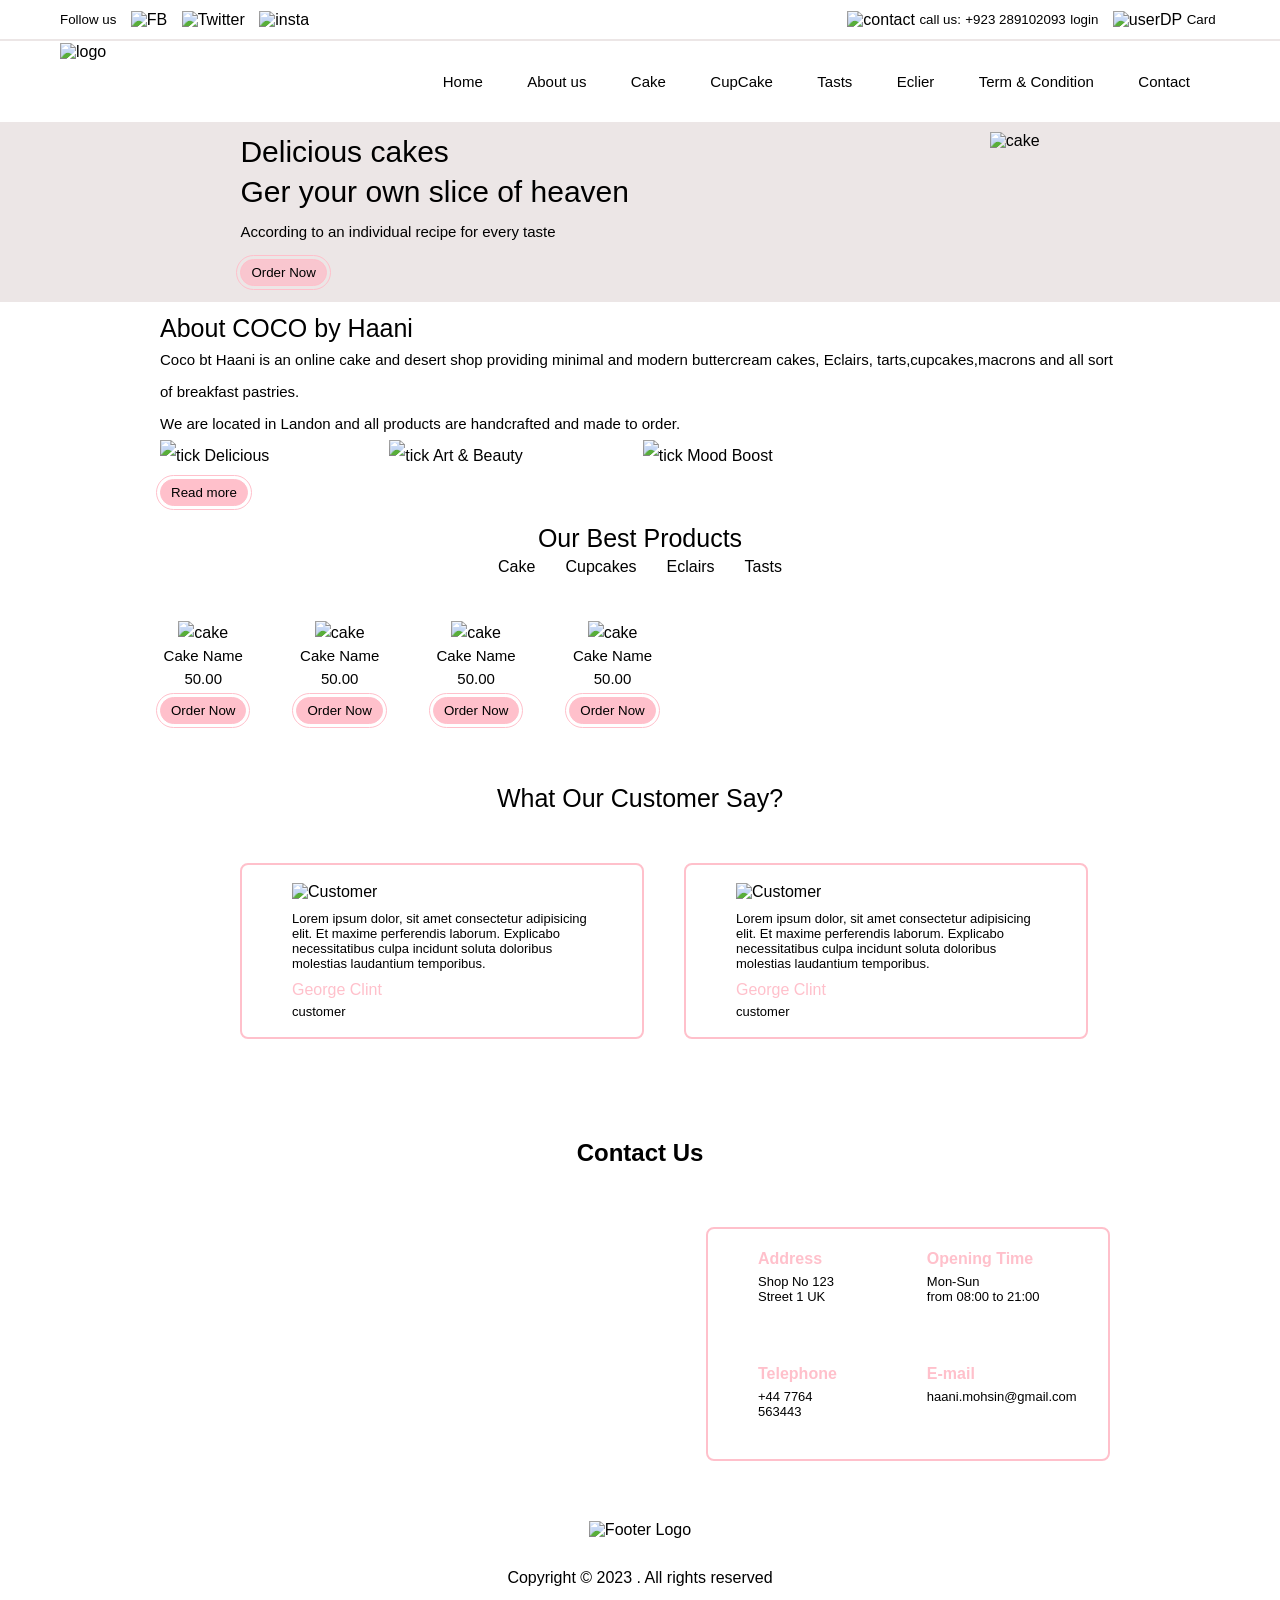
==== index.html @ d17e3914 "first commit" ====
<!DOCTYPE html>
<html lang="en">
<head>
    <meta charset="UTF-8">
    <meta name="viewport" content="width=device-width, initial-scale=1.0">
    <title>Order our cakes</title>
    <link rel="stylesheet" href="index.css">
</head>
<body>
                             <!-- <================= section 1 =================>  -->
        <div class="headerdiv1">
            <span class="headbar1">
                <small>Follow us</small>
                <img src="../Cake Website/pictures/f-icon.png" alt="FB" class="lefticon">
                <img src="../Cake Website/pictures/twitter-icon.png" alt="Twitter"  class="lefticon">
                <img src="../Cake Website/pictures/insta-icon.png" alt="insta" class="lefticon">
            </span>
            <span class="headbar2">
                <img src="../Cake Website/pictures/phone-icon.png" alt="contact" class="lefticon">
                <small>call us:</small>
                <small>+923 289102093</small>
                <small>login</small>
                <img src="../Cake Website/pictures/user-icon.png" alt="userDP" class="righticon">
                <small>Card</small>
                <img src="" alt="">
            </span>
        </div>
        <div>
            <nav class="headerdiv">
                <img src="../Cake Website/pictures/logo.png" alt="logo">
                <div class="nav">
                <ul>
                    <li><a href="index.html">Home</a></li>
                    <li><a href="About.html">About us</a></li>
                    <li><a href="Cake.html">Cake</a></li>
                    <li><a href="Cupcakes.html">CupCake</a></li>
                    <li><a href="Tasts.html">Tasts</a></li>
                    <li><a href="#">Eclier</a></li>
                    <li><a href="#">Term & Condition</a></li>
                    <li><a href="#">Contact</a></li>
                </ul>
                </div>
            </nav> 
        </div>
                             <!-- <================= section 2 =================>  -->
    <section>
        <div class="sec2">
            <div class="sec2part1">
                <h1>Delicious cakes</h1>
                <h1>Ger your own slice of heaven</h1>
                <p>According to an individual recipe for every taste</p>
                <button>Order Now</button>
            </div>
            <div class="sec2part2">
                <img src="../Cake Website/pictures/sec2.jpg" alt="cake">
            </div>
        </div>
    </section>
                             <!-- <================= section 3 =================>  -->
    <section>
        <div class="sec3">
            <h1>About COCO by Haani</h1>
            <p>Coco bt Haani is an online cake and desert shop providing minimal and modern buttercream cakes, Eclairs, tarts,cupcakes,macrons and all sort of breakfast pastries.</p>
            <p>We are located in Landon and all products are handcrafted and made to order.</p>
            <ul class="sec3list">
                <li><img src="../Cake Website/pictures/tike-icon.png" alt="tick"> Delicious</li>
                <li><img src="../Cake Website/pictures/tike-icon.png" alt="tick"> Art & Beauty</li>
                <li><img src="../Cake Website/pictures/tike-icon.png" alt="tick"> Mood Boost</li>
            </ul>
            <button class="sec3btn">Read more</button>
        </div>
    </section>
                             <!-- <================= section 4 =================>  -->
    <section class="sec4">
        <div class="sec4part1">
            <h1>Our Best Products</h1>
            <ul>
                <li>Cake</li>
                <li>Cupcakes</li>
                <li>Eclairs</li>
                <li>Tasts</li>
            </ul>
        </div>
        <div class="sec4cards">
            <div class="sec4card">
                <img src="../Cake Website/pictures/image1.jpg" alt="cake">
                <p>Cake Name</p>
                <p>50.00</p>
                <button>Order Now</button>
            </div>
            <div class="sec4card">
                <img src="../Cake Website/pictures/image2.jpg" alt="cake">
                <p>Cake Name</p>
                <p>50.00</p>
                <button>Order Now</button>
            </div>
            <div class="sec4card">
                <img src="../Cake Website/pictures/image3.jpg" alt="cake">
                <p>Cake Name</p>
                <p>50.00</p>
                <button>Order Now</button>
            </div>
            <div class="sec4card">
                <img src="../Cake Website/pictures/image4.jpg" alt="cake">
                <p>Cake Name</p>
                <p>50.00</p>
                <button>Order Now</button>
            </div>
        </div>
    </section> 
                             <!-- <================= section 5 =================>  -->
    <section>
        <div class="sec5">
            <h1>What Our Customer Say?</h1>
            <div class="sec5cards">
                <div class="sec5card">
                    <!-- <img src="arrow-left.png" alt="slider"> -->
                    <img src="../Cake Website/pictures/customar-image.png" alt="Customer"> 
                    <p>Lorem ipsum dolor, sit amet consectetur adipisicing elit. Et maxime perferendis laborum. Explicabo necessitatibus culpa incidunt soluta doloribus molestias laudantium temporibus.</p>
                    <h4>George Clint</h4>
                    <p>customer</p>
                </div>
                <div class="sec5card">
                    <!-- <img src="arrow-left.png" alt="slider"> -->
                    <img src="../Cake Website/pictures/customar-image.png" alt="Customer"> 
                    <p>Lorem ipsum dolor, sit amet consectetur adipisicing elit. Et maxime perferendis laborum. Explicabo necessitatibus culpa incidunt soluta doloribus molestias laudantium temporibus.</p>
                    <h4>George Clint</h4>
                    <p>customer</p>
                </div>
            </div>
        </div>                    
    </section>
                             <!-- <================= section 6 =================>  -->
    <section>
        <div class="sec6">
            <h1>Contact Us</h1>
            <div class="sec6cards">
                <div class="sec6card">
                    <iframe src="https://www.google.com/maps/embed?pb=!1m18!1m12!1m3!1d3353.038215639964!2d-97.2714815!3d32.755425!2m3!1f0!2f0!3f0!3m2!1i1024!2i768!4f13.1!3m3!1m2!1s0x864e7129f4cb8d03%3A0x7e5e9e64ab55ea15!2sGateway%20Park!5e0!3m2!1sen!2sus!4v1625606584660!5m2!1sen!2su" frameborder="0" width="auto"  height="auto"></iframe>
                </div>
                <div class="sec6card innercards">
                    <div class="sec6innercard">
                        <h4>Address</h4>
                        <p>Shop No 123</p>
                        <p>Street 1 UK</p>
                    </div>
                    <div class="sec6innercard">
                        <h4>Opening Time</h4>
                        <p>Mon-Sun</p>
                        <p>from 08:00 to 21:00</p>
                    </div>
                    <div class="sec6innercard">
                        <h4>Telephone</h4>
                        <p>+44 7764 563443</p>
                    </div>
                    <div class="sec6innercard">
                        <h4>E-mail</h4>
                        <p>haani.mohsin@gmail.com</p>
                    </div>
                </div>
            </div>
        </div>
    </section>
                             <!-- <================= section 7 =================>  -->
    <footer class="footer">
        <img src="../Cake Website/pictures/logo.png" alt="Footer Logo">
        <p>Copyright © 2023 . All rights reserved</p>
    </footer>
</body>
</html>
---- index.css ----
*{
    margin: 0%;
    padding: 0%;
}
body{
    background-color: white;
    font-family: Arial, sans-serif;
}
                         /* <================= section 1 =================> */
.headerdiv1{
    display: flex;
    justify-content: space-between;
    align-items: center;
    padding: 10px 60px;
    background-color: white;
    border-bottom: 2.5px solid  #ece6e6;
}
.headbar1 small{
    text-align: center;
    vertical-align: middle;
}
.lefticon , .righticon{
    margin-left: 10px;
    vertical-align: middle;
}
.headerdiv{
    display: flex;
    flex-direction: row;
    justify-content: space-between;
    margin: 2px 60px;
    background-color: white;  
}

.nav li{
    display: inline-flex;
    margin-right: 20px;
}
.nav li a{
    list-style-type: none;
    text-decoration: none;
    color: black;
    padding: 30px 10px;
    font-weight: 50px; 
    font-size: 15px;
}
.nav li a:hover{
    text-decoration:2px underline pink;
    cursor:arrow;
}
                          /* <================= section 2 =================> */
.sec2{
    background-color: #ece6e6;
    display: flex;
    /* flex-direction: row; */
    padding: 10px 60px;
    justify-content: space-around;
}
.sec2part1{
    /* margin-left: 30px; */
    align-content: center;
    line-height: 40px;
}
.sec2part1 h1{
    font-size: 30px;
    font-weight: 300;
}
.sec2part1 p{
    font-size:15px ;
}
.sec2part1 button{
    color: black;
    background-color: rgb(249, 198, 207);
    border:1px solid pink;
    outline-offset: 3px;
    outline: 1px solid pink;
    border-radius: 40px;
    padding: 5px 10px;
    margin-top: 7px;
}
.sec2part1 button:hover{
    transform: scale(1.1);
}
/* .sec2part2 img{
    padding-right: 50px;
} */
                          /* <================= section 3 =================> */
.sec3{
    /* margin: 2px 40px; */
    padding: 10px 160px;
    line-height: 32px;
}
.sec3 h1{
    font-size: 25px;
    font-weight: 320;
}
.sec3 p{
    font-size:15px ;
}
.sec3list{
    display: flex;
    flex-direction: row;
}
.sec3list li{
    text-decoration: none;
    list-style-type: none;
    margin-right: 120px;
}
.sec3btn{
    color: black;
    background-color: pink;
    border:1px solid pink;
    outline-offset: 3px;
    outline: 1px solid pink;
    border-radius: 40px;
    padding: 5px 10px;
    margin-top: 7px;
}
.sec3btn:hover{
    transform: scale(1.1);
}
                          /* <================= section 4 =================> */

.sec4part1{
    text-align: center;
}
.sec4part1 h1{
    font-size: 25px;
    font-weight: 320;
    line-height: 40px;
}
.sec4part1 ul{
    display: flex;
    flex-direction: row;
    justify-content: center;
    gap: 30px;
}
.sec4part1 li{
    text-decoration: none;
    list-style-type: none;
}
.sec4part1 li:hover{
    text-decoration:2px underline pink;
    cursor:grab;
}
.sec4cards{
    display: flex;
    flex-direction: row;
    gap: 50px;
    padding: 10px 160px;
}
.sec4card{
    line-height: 23px;
    text-align: center;
}
.sec4card img{
    height: 65%;
    margin-top: 35px;
}
.sec4card p{
    font-size: 15px;
}
.sec4card button{
    color: black;
    background-color: pink;
    border:1px solid pink;
    outline-offset: 3px;
    outline: 1px solid pink;
    border-radius: 40px;
    padding: 5px 10px;
    margin-top: 7px;  
}
.sec4card button:hover{
    transform: scale(1.1);
}
                          /* <================= section 5 =================> */
.sec5{
    padding: 50px 160px;
}
.sec5 h1{
    text-align: center;
    font-size: 25px;
    font-weight: 320;
}
.sec5cards{
    display: flex;
    gap: 40px;
    margin-top: 50px;
    margin-left: 80px;
}
.sec5card{
    border: 2px solid pink;
    padding: 18px 50px;
    width: 300px;
    border-radius: 8px;
}
.sec5card img{
    margin-bottom:10px ;
}
.sec5card p{
    font-size: small;
}
.sec5card h4{
    color: pink;
    font-weight: 100;
    margin-top: 10px;
    margin-bottom: 5px;
}

                          /* <================= section 6 =================> */
.sec6{
    padding: 50px 160px;
}
.sec6 h1{
    text-align: center;
}
.sec6cards{
    display: flex;
    gap: 50px;
    margin-top: 50px;
    margin-left: 80px;
}
.sec6card{
    width: 400px;
    height: 230px;
    border-radius: 8px;
    cursor: pointer;
    margin: 10px;
}
.innercards{
    border: 2px solid pink;
    display:grid;
    grid-template-columns: repeat(2 ,.5fr);
}
.sec6innercard{
    /* padding: 30px; */
    padding: 15px 40px 10px 50px;
}
.sec6innercard h4{
    color: pink;
    line-height: 30px;
    
}
.sec6innercard p{
    font-size: small;
}
                          /* <================= section 7 =================> */
.footer{
    display: flex;
    flex-direction: column;
    align-items: center;
    gap: 30px;
    padding-bottom: 45px;
}
@media only screen and (min-width: 760px) and (max-width: 1200px)
{
                         /* <================= section 1 @Media Query =================> */
.headerdiv1{
    display: flex;
    justify-content: space-between;
    align-items: center;
    padding: 10px 60px;
    background-color: white;
    border-bottom: 2.5px solid  #ece6e6;
}
.headbar1 small{
    text-align: center;
    vertical-align: middle;
}
.lefticon , .righticon{
    margin-left: 10px;
    vertical-align: middle;
}
.headerdiv{
    display: flex;
    flex-direction: row;
    justify-content: space-between;
    margin: 2px 60px;
    background-color: white;  
}

.nav li{
    display: inline-flex;
    margin-right: 20px;
}
.nav li a{
    list-style-type: none;
    text-decoration: none;
    color: black;
    padding: 30px 10px;
    font-weight: 50px; 
    font-size: 15px;
}
.nav li a:hover{
    text-decoration:2px underline pink;
    cursor:arrow;
}

                          /* <================= section 2 @Media Query =================> */
.sec2{
    background-color: #ece6e6;
    display: flex;
    /* flex-direction: row; */
    padding: 10px 60px;
    justify-content: space-around;
}
.sec2part1{
    /* margin-left: 30px; */
    align-content: center;
    line-height: 40px;
}
.sec2part1 h1{
    font-size: 30px;
    font-weight: 300;
}
.sec2part1 p{
    font-size:15px ;
}
.sec2part1 button{
    color: black;
    background-color: rgb(249, 198, 207);
    border:1px solid pink;
    outline-offset: 3px;
    outline: 1px solid pink;
    border-radius: 40px;
    padding: 5px 10px;
    margin-top: 7px;
}
.sec2part1 button:hover{
    transform: scale(1.1);
}
/* .sec2part2 img{
    padding-right: 50px;
} */
                          /* <================= section 3 @Media Query =================> */
.sec3{
    /* margin: 2px 40px; */
    padding: 10px 160px;
    line-height: 32px;
}
.sec3 h1{
    font-size: 25px;
    font-weight: 320;
}
.sec3 p{
    font-size:15px ;
}
.sec3list{
    display: flex;
    flex-direction: row;
}
.sec3list li{
    text-decoration: none;
    list-style-type: none;
    margin-right: 120px;
}
.sec3btn{
    color: black;
    background-color: pink;
    border:1px solid pink;
    outline-offset: 3px;
    outline: 1px solid pink;
    border-radius: 40px;
    padding: 5px 10px;
    margin-top: 7px;
}
.sec3btn:hover{
    transform: scale(1.1);
}
                          /* <================= section 4 @Media Query =================> */

.sec4part1{
    text-align: center;
}
.sec4part1 h1{
    font-size: 25px;
    font-weight: 320;
    line-height: 40px;
}
.sec4part1 ul{
    display: flex;
    flex-direction: row;
    justify-content: center;
    gap: 30px;
}
.sec4part1 li{
    text-decoration: none;
    list-style-type: none;
}
.sec4part1 li:hover{
    text-decoration:2px underline pink;
    cursor:grab;
}
.sec4cards{
    display: flex;
    flex-direction: row;
    gap: 50px;
    padding: 10px 160px;
}
.sec4card{
    line-height: 23px;
    text-align: center;
}
.sec4card img{
    height: 65%;
    margin-top: 35px;
}
.sec4card p{
    font-size: 15px;
}
.sec4card button{
    color: black;
    background-color: pink;
    border:1px solid pink;
    outline-offset: 3px;
    outline: 1px solid pink;
    border-radius: 40px;
    padding: 5px 10px;
    margin-top: 7px;  
}
.sec4card button:hover{
    transform: scale(1.1);
}
                          /* <================= section 5 @Media Query =================> */
.sec5{
    padding: 50px 160px;
}
.sec5 h1{
    text-align: center;
    font-size: 25px;
    font-weight: 320;
}
.sec5cards{
    display: flex;
    gap: 40px;
    margin-top: 50px;
    margin-left: 80px;
}
.sec5card{
    border: 2px solid pink;
    padding: 18px 50px;
    width: 300px;
    border-radius: 8px;
}
.sec5card img{
    margin-bottom:10px ;
}
.sec5card p{
    font-size: small;
}
.sec5card h4{
    color: pink;
    font-weight: 100;
    margin-top: 10px;
    margin-bottom: 5px;
}

                          /* <================= section 6 @Media Query =================> */
.sec6{
    padding: 50px 160px;
}
.sec6 h1{
    text-align: center;
}
.sec6cards{
    display: flex;
    gap: 50px;
    margin-top: 50px;
    margin-left: 80px;
}
.sec6card{
    width: 400px;
    height: 230px;
    border-radius: 8px;
    cursor: pointer;
    margin: 10px;
}
.innercards{
    border: 2px solid pink;
    display:grid;
    grid-template-columns: repeat(2 ,.5fr);
}
.sec6innercard{
    /* padding: 30px; */
    padding: 15px 40px 10px 50px;
}
.sec6innercard h4{
    color: pink;
    line-height: 30px;
    
}
.sec6innercard p{
    font-size: small;
}
                          /* <================= section 7 @Media Query =================> */
.footer{
    display: flex;
    flex-direction: column;
    align-items: center;
    gap: 30px;
    padding-bottom: 45px;
}
}  
                          /* <=================== For Mobiles ===================> */
                          
@media only screen and (max-width :480px)
{ 
                          /* <================= section 1 @Media Query=================> */ 
 .headerdiv1{
    display: none;
 }   
 .headerdiv{
    display: flex;
    flex-direction: row;
    align-items: center;
    background-color: rgb(211, 210, 210); 
    width: 100%; 
    height: 70px;
    margin: 0;
}
.headerdiv img{
    height: 40px;
    margin-left: 2px;
}
  .nav {
    flex: 1;
    overflow-x: auto;                            /*  Make nav horizontally scrollable */
    white-space: nowrap;
  }
.nav ul{
    display: flex;
    flex-direction: row;
    justify-content: space-around;
    margin-right: 2px;
}
.nav li{
      flex: 0 0 auto;                              /*  Prevent shrinking */
}
.nav li a{
    list-style-type: none;
    text-decoration: none;
    color: black;
    font-weight: 50px; 
    font-size: 13px;
}
.nav li a:hover{
    text-decoration:2px underline pink;
}
.nav li a:hover{
    text-decoration:2px underline pink;
    cursor:arrow;
}
                              /* <================= section 2 @Media Query=================> */ 
.sec2{
    background-color: #ece6e6;
    display: flex;
    flex-direction: column;
    align-items: center;
    gap: 10px;
    /* padding: 10px 60px; */
    /* justify-content: space-around; */
}
.sec2part1{
    /* margin-left: 30px; */
    justify-content: center;
    line-height: 30px;
}
.sec2part1 h1{
    font-size: 20px;
    font-weight: 250;
    text-align: center;
}
.sec2part1 p{
    font-size:15px ;

}
.sec2part1 button{
    color: black;
    background-color: rgb(249, 198, 207);
    border:1px solid pink;
    outline-offset: 3px;
    outline: 1px solid pink;
    border-radius: 40px;
    /* padding: 5px 10px; */
    margin-left: 110px;
}
.sec2part1 button:hover{
    transform: scale(1.1);
}
                              /* <================= section 3 @Media Query=================> */
.sec3{
    /* margin: 2px 40px; */
    background-color: rgb(252, 169, 68);
    padding: 10px 80px;
    line-height: 20px;
    /* font-size: medium; */
}
.sec3 h1{
    font-size: 20px;
    font-weight: 250;
    text-align: center;
}
.sec3 p{
    font-size: 15px;
}
.sec3list{
    display: flex;
    flex-direction: column;
}
.sec3list li{
    text-decoration: none;
    list-style-type: none;
    font-size: 15px;
    /* margin-right: 120px; */
}
.sec3btn{
    color: black;
    background-color: pink;
    border:1px solid pink;
    outline-offset: 2px;
    outline: 1px solid pink;
    border-radius: 40px;
    /* padding: 5px 10px;
    margin-top: 7px; */
} 
.sec3btn:hover{
    transform: scale(1.1);
}                        
                              /* <================= section 4 @Media Query=================> */ 
.sec4{
    background-color: rgb(234, 237, 237);
}
.sec4cards{
        display: flex;
        flex-direction: column;
        /* justify-content: center; */
        align-items: center;
        gap: 5px;
    }
   .sec4part1 h1{
    font-size: 20px;
    font-weight: 250;
    line-height: 30px;
}
.sec4part1 ul{
    display: flex;
    /* justify-content: center;
    align-items: center; */
    gap: 10px;
} 
.sec4part1 li:hover{
    text-decoration:2px underline pink;
    cursor:grab;
}
.sec4card img{
    height: 20%;
    margin-top: 23px;
    justify-content: center;
}
.sec4card p{
    font-size: 15px;
    align-items: center;
}
.sec4card button{
    color: black;
    background-color: pink;
    border:1px solid pink;
    outline-offset: 2px;
    outline: 1px solid pink;
    border-radius: 40px;
    padding: 2px 5px;
    margin-top: 3px; 
    align-items: center; 
} 
.sec4card button:hover{
    transform: scale(1.1);
}

                          /* <================= section 5 @Media Query=================> */
.sec5{
    padding: 25px 80px;
    background-color: rgb(252, 169, 68);
}
.sec5 h1{
    text-align: center;
    font-size: 15px;
    font-weight: 250;
}
.sec5cards{
    display: flex;
    flex-direction: column;
    gap: 20px;
    align-items: center;
    margin-top: 25px;
    margin-left:2px;
}
.sec5card{
    border: 2px solid pink;
    /* padding: 9px 25px; */
    width: 150px;
    border-radius: 8px;
}
.sec5card img{
    margin-bottom:5px ;
}
.sec5card p{
    font-size: small;
}
.sec5card h4{
    color: pink;
    font-weight: 80;
    margin-top: 5px;
    margin-bottom: 2px;
}

                          /* <================= section 6 @Media Query=================> */
.sec6{
    /* padding: 50px 160px; */
    background-color: rgb(234, 237, 237);
    
}
.sec6 h1{
    text-align: center;
    font-size: medium;
    font-weight: 100;
    line-height: 8px;
}
.sec6cards{
    display: flex;
    flex-direction: column;
    gap: 25px;
    align-items: center;
    justify-content: center;
    margin-top: 25px;
    margin-left: 20px;
    gap: 5px;
}
.sec6card{
    width: auto;
    height: auto;
    border-radius: 8px;
    cursor: pointer;
   padding-left: 1px;
}
.innercards{
    border: 2px solid pink;
    display:grid;
    grid-template-columns: repeat(1,.5fr);
}
.sec6innercard{
    /* padding: 30px; */
    padding: 15px 40px 10px 50px;
}
.sec6innercard h4{
    color: pink;
    line-height: 30px;
    
}
.sec6innercard p{
    font-size: small;
}

                          /* <================= section 7 @Media Query=================> */
.footer{
    background-color: rgb(252, 169, 68);
    display: flex;
    flex-direction: column;
    align-items: center;
    gap: 10px;
    padding-bottom: 30px;
}  
.footer img{
    height: 60px;
} 
.footer p{
    font-size: small;
}                   
}

                          /* <=================== For Tablets ===================> */
@media screen and (min-width: 481px) and (max-width: 760px)
{
                          /* <================= section 1 @Media Query=================> */   
.headerdiv1{
    display: flex;
    justify-content: space-around;
    align-items: center;
    padding: 10px 20px;
    background-color: rgb(197, 139, 139);
    border-bottom: 2.5px solid  #ece6e6;
    /* width: 100%; */
}
.headbar1 small{
    text-align: center;
    vertical-align: middle;
}
.lefticon , .righticon{
    margin-left: 10px;
    vertical-align: middle;
}
 .headerdiv{
    display: flex;
    flex-direction: row;
    align-items: center;
    background-color: rgb(197, 139, 139); 
    width: 100%; 
    height: 70px;
    margin: 0px;
    /* padding: 15px; */
}
.headerdiv img{
    height: 45px;
    margin-left: 18px;
}
  .nav {
    flex: 1;
    overflow-x: auto;                            /*  Make nav horizontally scrollable */
    white-space: nowrap;
  }
.nav ul{
    display: flex;
    flex-direction: row;
    justify-content: space-around;
    margin-right: 2px;
    margin-left: 12px;
}
.nav li{
      flex: 0 0 auto;                              /*  Prevent shrinking */
}
.nav li a{
    list-style-type: none;
    text-decoration: none;
    color: black;
    font-weight: 70px; 
    font-size: 15px;
}
.nav li a:hover{
    text-decoration:2px underline pink;
}
.nav li a:hover{
    text-decoration:2px underline pink;
    cursor:arrow;
}
                            /* <================= section 2 @Media Query=================> */
.sec2{
    background-color: #f2d7d7;
    display: flex;
    flex-direction: row;
    align-items: center;
    gap: 15px;
}
.sec2part1{
    /* margin-left: 30px; */
    justify-content: center;
    line-height: 40px;
}
.sec2part1 h1{
    font-size: 25px;
    font-weight: 270;
    text-align: center;
}
.sec2part1 p{
    font-size:17px ;

}
.sec2part1 button{
    color: black;
    background-color: rgb(197, 139, 139);
    border:1px solid rgb(197, 139, 139);
    outline-offset: 3px;
    outline: 1px solid rgb(197, 139, 139);
    border-radius: 40px;
    padding: 5px 10px;
    margin-left: 110px;
}
.sec2part1 button:hover{
    transform: scale(1.1);
}
                            /* <================= section 3 @Media Query=================> */
.sec3{
    background-color: rgb(197, 139, 139);
    line-height: 25px;
    font-size: medium;
}
.sec3 h1{
    font-size: 25px;
    font-weight: 270;
    text-align: center;
}
.sec3 p{
    font-size:14px ;
}
.sec3list{
    display: flex;
    /* flex-direction: row; */
    justify-content: center;
    align-items: center;
    margin-left: 0px;
}
.sec3list li{
    text-decoration: none;
    list-style-type: none;
    font-size: 15px;
    margin-right: 12px;
    /* margin-left:0px ; */
}
.sec3btn{
    color: black;
    background-color: #f2d7d7;
    border:1px solid #f2d7d7;
    outline-offset: 2px;
    outline: 1px solid #f2d7d7;
    border-radius: 40px;
    /* padding: 5px 10px;
    margin-top: 7px; */
} 
.sec3btn:hover{
    transform: scale(1.1);
}     
                            /* <================= section 4 @Media Query=================> */
.sec4{
    background-color: #f2d7d7;
}
.sec4cards{
        display: grid;
        grid-template-columns: auto auto;
        /* justify-content: center; */
        align-items: center;
        gap: 15px;
        padding: 50px;
    }
   .sec4part1 h1{
    font-size: 25px;
    font-weight: 270;
    text-align: center;
}
.sec4part1 ul{
    display: flex;
    /* justify-content: center;
    align-items: center; */
    gap: 10px;
} 
.sec4part1 li:hover{
    text-decoration:2px underline  rgb(197, 139, 139);
    cursor:grab;
}
.sec4card img{
    height: 230px;
    margin-top: 23px;
    justify-content: center;
}
.sec4card p{
    font-size: 18px;
    align-items: center;
}
.sec4card button{
    color: black;
    background-color:  rgb(197, 139, 139);
    border:1px solid  rgb(197, 139, 139);
    outline-offset: 2px;
    outline: 1px solid  rgb(197, 139, 139);
    border-radius: 40px;
} 
.sec4card button:hover{
    transform: scale(1.1);
}
                            /* <================= section 5 @Media Query=================> */
.sec5{
    padding: 25px 80px;
    background-color: rgb(197, 139, 139);
}
.sec5 h1{
    text-align: center;
    font-size: 15px;
    font-weight: 250;
}
.sec5cards{
    display: flex;
    gap: 20px;
    justify-content: center;
    align-items: center;
    margin-top: 25px;
    margin-left:2px;
}
.sec5card{
    border: 2px solid #f2d7d7;
    /* padding: 9px 25px; */
    width: 150px;
    border-radius: 8px;
}
.sec5card img{
    margin-bottom:5px ;
}
.sec5card p{
    font-size: small;
}
.sec5card h4{
    color: #f2d7d7;
    font-weight: 80;
    margin-top: 5px;
    margin-bottom: 2px;
}

                            /* <================= section 6 @Media Query=================> */
.sec6{
    /* padding: 50px 160px; */
    background-color: #f2d7d7;
    
}
.sec6 h1{
    text-align: center;
    font-size: medium;
    font-size: 25px;
    font-weight: bolder;
}
.sec6cards{
    display: flex;
    gap: 25px;
    align-items: center;
    justify-content: center;
    margin-top: 25px;
    margin-left: 20px;
    gap: 5px;
}
.sec6card{
    width: auto;
    height: auto;
    border-radius: 8px;
    cursor: pointer;
   padding-left: 1px;
}
.innercards{
    border: 2px solid rgb(197, 139, 139);
    display:grid;
    grid-template-columns: repeat(2,.5fr);
}
.sec6innercard{
    /* width: 50px; */
    padding: 20px;
    /* padding: 15px 40px 10px 50px; */
}
.sec6innercard h4{
    color: rgb(197, 139, 139);
    line-height: 20px;  
}
.sec6innercard p{
    font-size: small;
}                           
                            /* <================= section 7 @Media Query=================> */
.footer{
    background-color: rgb(197, 139, 139);
    align-items: center;
    gap: 10px;
    padding-bottom: 30px;
}  
.footer img{
    height: 60px;
} 
.footer p{
    font-size: small;
}  
}
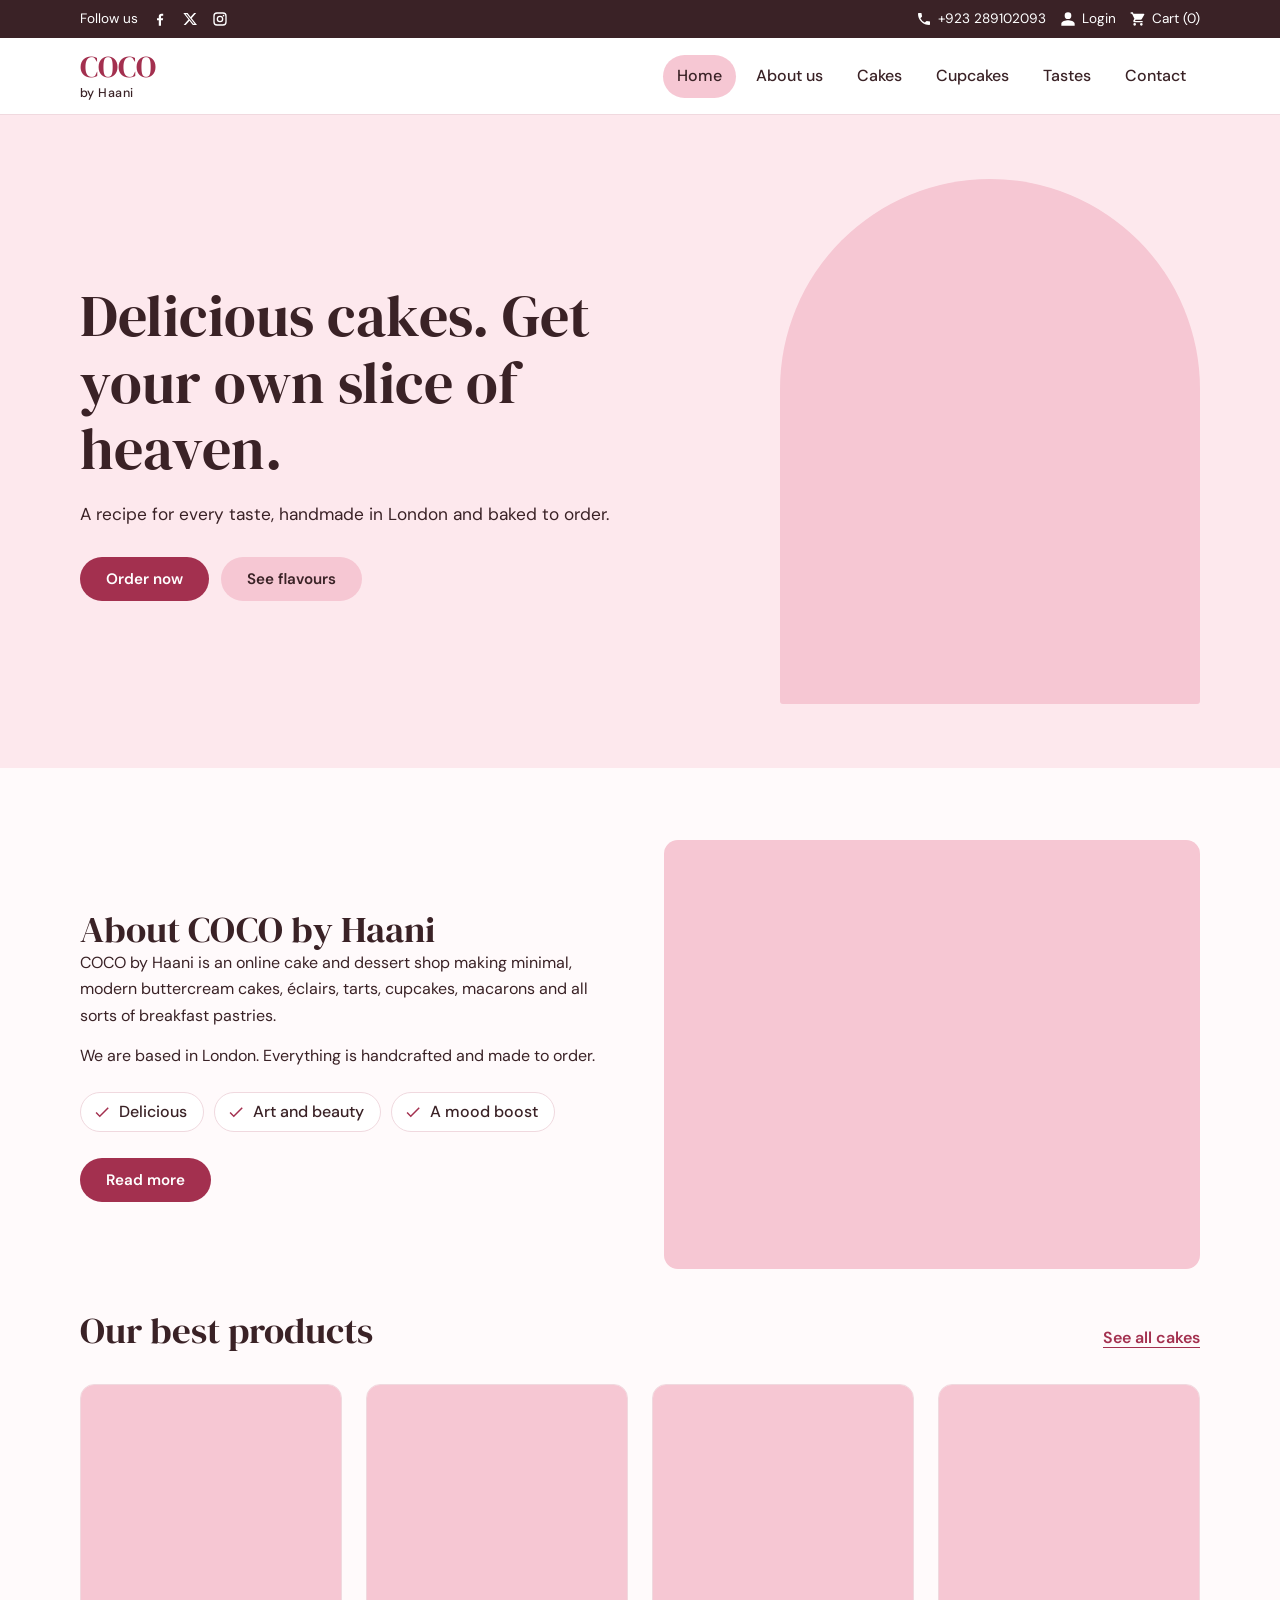
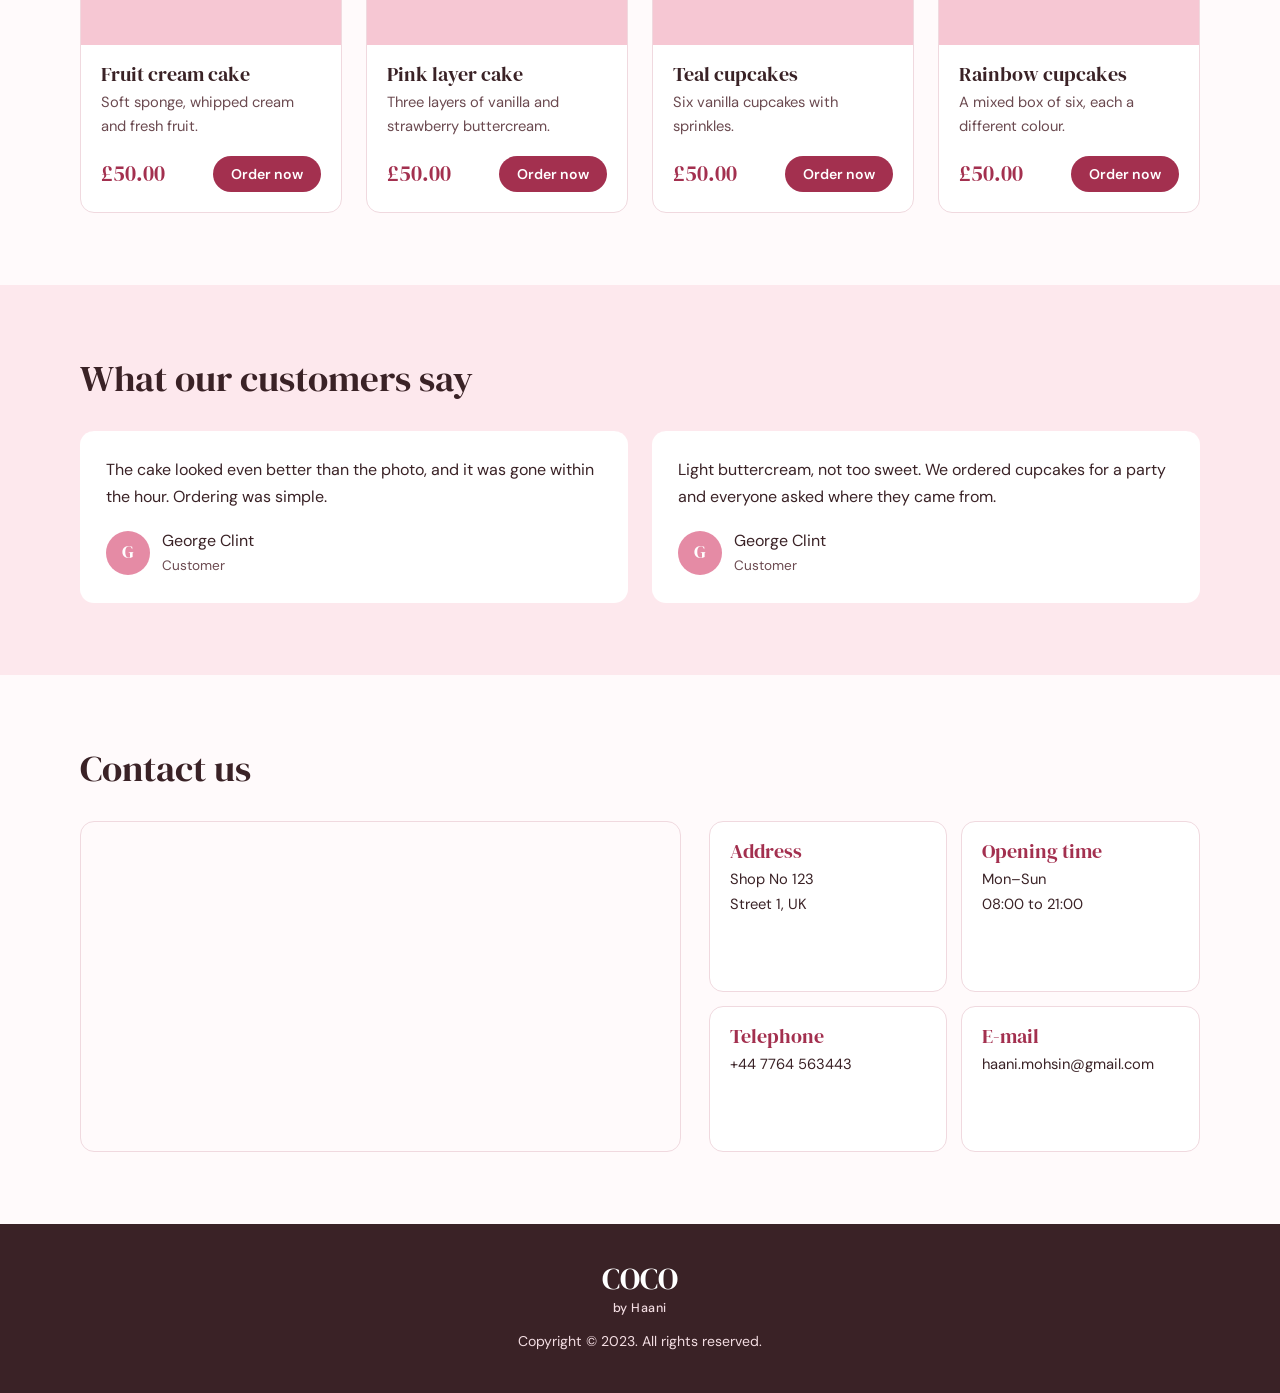
==== commit 7aa66f00: "Update cake ordering website" ====
--- a/index.html
+++ b/index.html
@@ -3,168 +3,170 @@
 <head>
     <meta charset="UTF-8">
     <meta name="viewport" content="width=device-width, initial-scale=1.0">
-    <title>Order our cakes</title>
+    <title>Order our cakes | COCO by Haani</title>
+    <link rel="preconnect" href="https://fonts.googleapis.com">
+    <link rel="preconnect" href="https://fonts.gstatic.com" crossorigin>
+    <link href="https://fonts.googleapis.com/css2?family=DM+Sans:wght@400;500;600&family=DM+Serif+Display&display=swap" rel="stylesheet">
     <link rel="stylesheet" href="index.css">
 </head>
 <body>
-                             <!-- <================= section 1 =================>  -->
-        <div class="headerdiv1">
-            <span class="headbar1">
-                <small>Follow us</small>
-                <img src="../Cake Website/pictures/f-icon.png" alt="FB" class="lefticon">
-                <img src="../Cake Website/pictures/twitter-icon.png" alt="Twitter"  class="lefticon">
-                <img src="../Cake Website/pictures/insta-icon.png" alt="insta" class="lefticon">
-            </span>
-            <span class="headbar2">
-                <img src="../Cake Website/pictures/phone-icon.png" alt="contact" class="lefticon">
-                <small>call us:</small>
-                <small>+923 289102093</small>
-                <small>login</small>
-                <img src="../Cake Website/pictures/user-icon.png" alt="userDP" class="righticon">
-                <small>Card</small>
-                <img src="" alt="">
-            </span>
-        </div>
-        <div>
-            <nav class="headerdiv">
-                <img src="../Cake Website/pictures/logo.png" alt="logo">
-                <div class="nav">
-                <ul>
-                    <li><a href="index.html">Home</a></li>
-                    <li><a href="About.html">About us</a></li>
-                    <li><a href="Cake.html">Cake</a></li>
-                    <li><a href="Cupcakes.html">CupCake</a></li>
-                    <li><a href="Tasts.html">Tasts</a></li>
-                    <li><a href="#">Eclier</a></li>
-                    <li><a href="#">Term & Condition</a></li>
-                    <li><a href="#">Contact</a></li>
-                </ul>
-                </div>
-            </nav> 
-        </div>
-                             <!-- <================= section 2 =================>  -->
-    <section>
-        <div class="sec2">
-            <div class="sec2part1">
-                <h1>Delicious cakes</h1>
-                <h1>Ger your own slice of heaven</h1>
-                <p>According to an individual recipe for every taste</p>
-                <button>Order Now</button>
+    <div class="topbar">
+        <div class="wrap">
+            <div class="group">
+                <span class="hide-sm">Follow us</span>
+                <a href="#" aria-label="Facebook"><svg class="icon" viewBox="0 0 24 24" aria-hidden="true"><path d="M13.5 22v-8h2.7l.5-3.2h-3.2V8.7c0-.9.4-1.7 1.8-1.7h1.5V4.2S15.5 4 14.3 4C11.8 4 10.2 5.5 10.2 8.2v2.6H7.5V14h2.7v8z"/></svg></a>
+                <a href="#" aria-label="X (Twitter)"><svg class="icon" viewBox="0 0 24 24" aria-hidden="true"><path d="M18.2 3h3.1l-6.8 7.7L22.5 21h-6.3l-4.9-6.4L5.6 21H2.5l7.2-8.3L2 3h6.4l4.4 5.9zm-1.1 16.2h1.7L7.3 4.7H5.5z"/></svg></a>
+                <a href="#" aria-label="Instagram"><svg class="icon" viewBox="0 0 24 24" aria-hidden="true"><path d="M7.5 2h9A5.5 5.5 0 0 1 22 7.5v9a5.5 5.5 0 0 1-5.5 5.5h-9A5.5 5.5 0 0 1 2 16.5v-9A5.5 5.5 0 0 1 7.5 2zm0 2A3.5 3.5 0 0 0 4 7.5v9A3.5 3.5 0 0 0 7.5 20h9a3.5 3.5 0 0 0 3.5-3.5v-9A3.5 3.5 0 0 0 16.5 4zM12 7a5 5 0 1 1 0 10 5 5 0 0 1 0-10zm0 2a3 3 0 1 0 0 6 3 3 0 0 0 0-6zm5.3-3.2a1.2 1.2 0 1 1 0 2.4 1.2 1.2 0 0 1 0-2.4z"/></svg></a>
             </div>
-            <div class="sec2part2">
-                <img src="../Cake Website/pictures/sec2.jpg" alt="cake">
+            <div class="group">
+                <a href="tel:+923289102093"><svg class="icon" viewBox="0 0 24 24" aria-hidden="true"><path d="M6.6 10.8a15 15 0 0 0 6.6 6.6l2.2-2.2a1 1 0 0 1 1-.25 11.4 11.4 0 0 0 3.6.57 1 1 0 0 1 1 1V20a1 1 0 0 1-1 1A17 17 0 0 1 3 4a1 1 0 0 1 1-1h3.5a1 1 0 0 1 1 1c0 1.25.2 2.45.57 3.6a1 1 0 0 1-.25 1z"/></svg><span>+923 289102093</span></a>
+                <a href="#"><svg class="icon" viewBox="0 0 24 24" aria-hidden="true"><path d="M12 12a5 5 0 1 0 0-10 5 5 0 0 0 0 10zm0 2c-3.3 0-10 1.7-10 5v3h20v-3c0-3.3-6.7-5-10-5z"/></svg><span class="hide-sm">Login</span></a>
+                <a href="#" aria-label="Cart"><svg class="icon" viewBox="0 0 24 24" aria-hidden="true"><path d="M7 18a2 2 0 1 0 0 4 2 2 0 0 0 0-4zm10 0a2 2 0 1 0 0 4 2 2 0 0 0 0-4zM1 2v2h2l3.6 7.6-1.4 2.4A2 2 0 0 0 7 17h12v-2H7.4l1.1-2h7.5a2 2 0 0 0 1.75-1l3.6-6.5A1 1 0 0 0 20.5 4H5.2l-.9-2z"/></svg><span>Cart (<span id="cart-count">0</span>)</span></a>
             </div>
         </div>
-    </section>
-                             <!-- <================= section 3 =================>  -->
-    <section>
-        <div class="sec3">
-            <h1>About COCO by Haani</h1>
-            <p>Coco bt Haani is an online cake and desert shop providing minimal and modern buttercream cakes, Eclairs, tarts,cupcakes,macrons and all sort of breakfast pastries.</p>
-            <p>We are located in Landon and all products are handcrafted and made to order.</p>
-            <ul class="sec3list">
-                <li><img src="../Cake Website/pictures/tike-icon.png" alt="tick"> Delicious</li>
-                <li><img src="../Cake Website/pictures/tike-icon.png" alt="tick"> Art & Beauty</li>
-                <li><img src="../Cake Website/pictures/tike-icon.png" alt="tick"> Mood Boost</li>
-            </ul>
-            <button class="sec3btn">Read more</button>
+    </div>
+
+    <header class="site-header">
+        <div class="wrap">
+            <a class="logo" href="index.html">COCO<small>by Haani</small></a>
+            <button class="nav-toggle" type="button" aria-expanded="false" aria-controls="nav">Menu</button>
+            <nav class="nav" id="nav" aria-label="Main">
+                <ul>
+                    <li><a href="index.html" aria-current="page">Home</a></li>
+                    <li><a href="About.html">About us</a></li>
+                    <li><a href="Cake.html">Cakes</a></li>
+                    <li><a href="Cupcakes.html">Cupcakes</a></li>
+                    <li><a href="Tasts.html">Tastes</a></li>
+                    <li><a href="index.html#contact">Contact</a></li>
+                </ul>
+            </nav>
         </div>
-    </section>
-                             <!-- <================= section 4 =================>  -->
-    <section class="sec4">
-        <div class="sec4part1">
-            <h1>Our Best Products</h1>
-            <ul>
-                <li>Cake</li>
-                <li>Cupcakes</li>
-                <li>Eclairs</li>
-                <li>Tasts</li>
-            </ul>
-        </div>
-        <div class="sec4cards">
-            <div class="sec4card">
-                <img src="../Cake Website/pictures/image1.jpg" alt="cake">
-                <p>Cake Name</p>
-                <p>50.00</p>
-                <button>Order Now</button>
+    </header>
+
+    <main>
+        <section class="hero">
+            <div class="wrap">
+                <div>
+                    <h1>Delicious cakes. Get your own slice of heaven.</h1>
+                    <p>A recipe for every taste, handmade in London and baked to order.</p>
+                    <div class="hero-buttons">
+                        <a class="btn" href="Cake.html">Order now</a>
+                        <a class="btn btn-soft" href="Tasts.html">See flavours</a>
+                    </div>
+                </div>
+                <div class="hero-photo"><img src="https://unsplash.com/photos/ShPOb05uM0Y/download?w=900" alt="A cake with white frosting and sprinkles" loading="lazy" style="object-position:center" onerror="this.style.display='none'"></div>
             </div>
-            <div class="sec4card">
-                <img src="../Cake Website/pictures/image2.jpg" alt="cake">
-                <p>Cake Name</p>
-                <p>50.00</p>
-                <button>Order Now</button>
+        </section>
+
+        <section class="section" style="padding-bottom:40px">
+            <div class="wrap about-grid">
+                <div>
+                    <h2>About COCO by Haani</h2>
+                    <p>COCO by Haani is an online cake and dessert shop making minimal, modern buttercream cakes, éclairs, tarts, cupcakes, macarons and all sorts of breakfast pastries.</p>
+                    <p>We are based in London. Everything is handcrafted and made to order.</p>
+                    <ul class="perks">
+                        <li><svg viewBox="0 0 24 24" aria-hidden="true"><path d="M9 16.2 4.8 12l-1.4 1.4L9 19 21 7l-1.4-1.4z"/></svg> Delicious</li>
+                        <li><svg viewBox="0 0 24 24" aria-hidden="true"><path d="M9 16.2 4.8 12l-1.4 1.4L9 19 21 7l-1.4-1.4z"/></svg> Art and beauty</li>
+                        <li><svg viewBox="0 0 24 24" aria-hidden="true"><path d="M9 16.2 4.8 12l-1.4 1.4L9 19 21 7l-1.4-1.4z"/></svg> A mood boost</li>
+                    </ul>
+                    <a class="btn" href="About.html">Read more</a>
+                </div>
+                <div class="photo"><img src="https://unsplash.com/photos/qXYizgnCiRE/download?w=900" alt="A white buttercream cake with colourful icing" loading="lazy" style="object-position:center" onerror="this.style.display='none'"></div>
             </div>
-            <div class="sec4card">
-                <img src="../Cake Website/pictures/image3.jpg" alt="cake">
-                <p>Cake Name</p>
-                <p>50.00</p>
-                <button>Order Now</button>
-            </div>
-            <div class="sec4card">
-                <img src="../Cake Website/pictures/image4.jpg" alt="cake">
-                <p>Cake Name</p>
-                <p>50.00</p>
-                <button>Order Now</button>
-            </div>
-        </div>
-    </section> 
-                             <!-- <================= section 5 =================>  -->
-    <section>
-        <div class="sec5">
-            <h1>What Our Customer Say?</h1>
-            <div class="sec5cards">
-                <div class="sec5card">
-                    <!-- <img src="arrow-left.png" alt="slider"> -->
-                    <img src="../Cake Website/pictures/customar-image.png" alt="Customer"> 
-                    <p>Lorem ipsum dolor, sit amet consectetur adipisicing elit. Et maxime perferendis laborum. Explicabo necessitatibus culpa incidunt soluta doloribus molestias laudantium temporibus.</p>
-                    <h4>George Clint</h4>
-                    <p>customer</p>
+        </section>
+        <section class="section" style="padding-top:0">
+            <div class="wrap">
+                <div class="section-head">
+                    <div><h2>Our best products</h2></div>
+                    <a class="link-arrow" href="Cake.html">See all cakes</a>
                 </div>
-                <div class="sec5card">
-                    <!-- <img src="arrow-left.png" alt="slider"> -->
-                    <img src="../Cake Website/pictures/customar-image.png" alt="Customer"> 
-                    <p>Lorem ipsum dolor, sit amet consectetur adipisicing elit. Et maxime perferendis laborum. Explicabo necessitatibus culpa incidunt soluta doloribus molestias laudantium temporibus.</p>
-                    <h4>George Clint</h4>
-                    <p>customer</p>
+                <div class="grid">
+                <article class="card">
+                    <div class="photo"><img src="https://unsplash.com/photos/UhpCcBzRaEs/download?w=600" alt="Fruit cream cake" loading="lazy" style="object-position:center" onerror="this.style.display='none'"></div>
+                    <div class="card-body">
+                        <h3>Fruit cream cake</h3>
+                        <p>Soft sponge, whipped cream and fresh fruit.</p>
+                        <div class="card-foot">
+                            <span class="price">£50.00</span>
+                            <button class="btn add-to-cart" type="button" data-name="Fruit cream cake">Order now</button>
+                        </div>
+                    </div>
+                </article>
+                <article class="card">
+                    <div class="photo"><img src="https://unsplash.com/photos/GQvNc4bDRYw/download?w=600" alt="Pink layer cake" loading="lazy" style="object-position:center" onerror="this.style.display='none'"></div>
+                    <div class="card-body">
+                        <h3>Pink layer cake</h3>
+                        <p>Three layers of vanilla and strawberry buttercream.</p>
+                        <div class="card-foot">
+                            <span class="price">£50.00</span>
+                            <button class="btn add-to-cart" type="button" data-name="Pink layer cake">Order now</button>
+                        </div>
+                    </div>
+                </article>
+                <article class="card">
+                    <div class="photo"><img src="https://unsplash.com/photos/pGM4sjt_BdQ/download?w=600" alt="Teal cupcakes" loading="lazy" style="object-position:center" onerror="this.style.display='none'"></div>
+                    <div class="card-body">
+                        <h3>Teal cupcakes</h3>
+                        <p>Six vanilla cupcakes with sprinkles.</p>
+                        <div class="card-foot">
+                            <span class="price">£50.00</span>
+                            <button class="btn add-to-cart" type="button" data-name="Teal cupcakes">Order now</button>
+                        </div>
+                    </div>
+                </article>
+                <article class="card">
+                    <div class="photo"><img src="https://unsplash.com/photos/RE2xiNk3KFY/download?w=600" alt="Rainbow cupcakes" loading="lazy" style="object-position:center" onerror="this.style.display='none'"></div>
+                    <div class="card-body">
+                        <h3>Rainbow cupcakes</h3>
+                        <p>A mixed box of six, each a different colour.</p>
+                        <div class="card-foot">
+                            <span class="price">£50.00</span>
+                            <button class="btn add-to-cart" type="button" data-name="Rainbow cupcakes">Order now</button>
+                        </div>
+                    </div>
+                </article>
                 </div>
             </div>
-        </div>                    
-    </section>
-                             <!-- <================= section 6 =================>  -->
-    <section>
-        <div class="sec6">
-            <h1>Contact Us</h1>
-            <div class="sec6cards">
-                <div class="sec6card">
-                    <iframe src="https://www.google.com/maps/embed?pb=!1m18!1m12!1m3!1d3353.038215639964!2d-97.2714815!3d32.755425!2m3!1f0!2f0!3f0!3m2!1i1024!2i768!4f13.1!3m3!1m2!1s0x864e7129f4cb8d03%3A0x7e5e9e64ab55ea15!2sGateway%20Park!5e0!3m2!1sen!2sus!4v1625606584660!5m2!1sen!2su" frameborder="0" width="auto"  height="auto"></iframe>
+        </section>
+        <section class="section reviews">
+            <div class="wrap">
+                <h2>What our customers say</h2>
+                <div class="review-grid">
+                    <figure class="review">
+                        <blockquote>The cake looked even better than the photo, and it was gone within the hour. Ordering was simple.</blockquote>
+                        <figcaption class="who"><div class="avatar" aria-hidden="true">G</div><div>George Clint<span>Customer</span></div></figcaption>
+                    </figure>
+                    <figure class="review">
+                        <blockquote>Light buttercream, not too sweet. We ordered cupcakes for a party and everyone asked where they came from.</blockquote>
+                        <figcaption class="who"><div class="avatar" aria-hidden="true">G</div><div>George Clint<span>Customer</span></div></figcaption>
+                    </figure>
                 </div>
-                <div class="sec6card innercards">
-                    <div class="sec6innercard">
-                        <h4>Address</h4>
-                        <p>Shop No 123</p>
-                        <p>Street 1 UK</p>
+            </div>
+        </section>
+        <section class="section" id="contact">
+            <div class="wrap">
+                <h2>Contact us</h2>
+                <div class="contact-grid">
+                    <div class="map">
+                        <iframe title="Map of our shop in London" loading="lazy" src="https://www.google.com/maps?q=London%2C%20UK&amp;output=embed"></iframe>
                     </div>
-                    <div class="sec6innercard">
-                        <h4>Opening Time</h4>
-                        <p>Mon-Sun</p>
-                        <p>from 08:00 to 21:00</p>
-                    </div>
-                    <div class="sec6innercard">
-                        <h4>Telephone</h4>
-                        <p>+44 7764 563443</p>
-                    </div>
-                    <div class="sec6innercard">
-                        <h4>E-mail</h4>
-                        <p>haani.mohsin@gmail.com</p>
+                    <div class="info">
+                        <div><h3>Address</h3><p>Shop No 123<br>Street 1, UK</p></div>
+                        <div><h3>Opening time</h3><p>Mon–Sun<br>08:00 to 21:00</p></div>
+                        <div><h3>Telephone</h3><p>+44 7764 563443</p></div>
+                        <div><h3>E-mail</h3><p>haani.mohsin@gmail.com</p></div>
                     </div>
                 </div>
             </div>
+        </section>
+    </main>
+
+    <footer class="site-footer">
+        <div class="wrap">
+            <a class="logo" href="index.html">COCO<small>by Haani</small></a>
+            <p>Copyright © 2023. All rights reserved.</p>
         </div>
-    </section>
-                             <!-- <================= section 7 =================>  -->
-    <footer class="footer">
-        <img src="../Cake Website/pictures/logo.png" alt="Footer Logo">
-        <p>Copyright © 2023 . All rights reserved</p>
     </footer>
+    <script src="script.js"></script>
 </body>
-</html>+</html>
--- a/index.css
+++ b/index.css
@@ -1,1061 +1,165 @@
-*{
-    margin: 0%;
-    padding: 0%;
-}
-body{
-    background-color: white;
-    font-family: Arial, sans-serif;
-}
-                         /* <================= section 1 =================> */
-.headerdiv1{
-    display: flex;
-    justify-content: space-between;
-    align-items: center;
-    padding: 10px 60px;
-    background-color: white;
-    border-bottom: 2.5px solid  #ece6e6;
-}
-.headbar1 small{
-    text-align: center;
-    vertical-align: middle;
-}
-.lefticon , .righticon{
-    margin-left: 10px;
-    vertical-align: middle;
-}
-.headerdiv{
-    display: flex;
-    flex-direction: row;
-    justify-content: space-between;
-    margin: 2px 60px;
-    background-color: white;  
+/* COCO by Haani — shared styles for every page */
+:root {
+    --blush: #fde8ed;
+    --petal: #f6c7d3;
+    --rose: #e58ba5;
+    --berry: #a3304f;
+    --cocoa: #3a2226;
+    --cream: #fffafb;
+    --line: #f0d9df;
+    --radius: 14px;
+    --serif: "DM Serif Display", Georgia, "Times New Roman", serif;
+    --sans: "DM Sans", "Segoe UI", Arial, sans-serif;
 }
 
-.nav li{
-    display: inline-flex;
-    margin-right: 20px;
+*, *::before, *::after { box-sizing: border-box; margin: 0; padding: 0; }
+html { scroll-behavior: smooth; }
+body {
+    font-family: var(--sans);
+    color: var(--cocoa);
+    background: var(--cream);
+    line-height: 1.65;
 }
-.nav li a{
-    list-style-type: none;
+img { display: block; max-width: 100%; }
+a { color: inherit; }
+ul { list-style: none; }
+:focus-visible { outline: 3px solid var(--berry); outline-offset: 3px; }
+.wrap { width: min(1120px, 100% - 40px); margin-inline: auto; }
+
+h1, h2, h3 { font-family: var(--serif); font-weight: 400; line-height: 1.15; }
+h1 { font-size: clamp(2.2rem, 5vw, 3.6rem); }
+h2 { font-size: clamp(1.7rem, 3.4vw, 2.3rem); }
+h3 { font-size: 1.25rem; }
+
+/* ---------- buttons ---------- */
+.btn {
+    display: inline-block;
+    font: 600 0.95rem var(--sans);
     text-decoration: none;
-    color: black;
-    padding: 30px 10px;
-    font-weight: 50px; 
-    font-size: 15px;
+    color: #fff;
+    background: var(--berry);
+    border: 0;
+    border-radius: 999px;
+    padding: 12px 26px;
+    cursor: pointer;
+    transition: background 0.2s, transform 0.2s;
 }
-.nav li a:hover{
-    text-decoration:2px underline pink;
-    cursor:arrow;
+.btn:hover { background: var(--cocoa); }
+.btn:active { transform: scale(0.97); }
+.btn-soft { background: var(--petal); color: var(--cocoa); }
+.btn-soft:hover { background: var(--rose); color: #fff; }
+
+/* ---------- top bar ---------- */
+.topbar { background: var(--cocoa); color: #fff; font-size: 0.85rem; }
+.topbar .wrap { display: flex; justify-content: space-between; align-items: center; gap: 16px; padding-block: 8px; }
+.topbar .group { display: flex; align-items: center; gap: 14px; flex-wrap: wrap; }
+.topbar a { text-decoration: none; display: inline-flex; align-items: center; gap: 6px; }
+.topbar a:hover { color: var(--petal); }
+.icon { width: 16px; height: 16px; fill: currentColor; flex: none; }
+
+/* ---------- header / nav ---------- */
+.site-header { background: #fff; border-bottom: 1px solid var(--line); position: sticky; top: 0; z-index: 20; }
+.site-header .wrap { display: flex; align-items: center; justify-content: space-between; gap: 20px; min-height: 76px; }
+.logo { text-decoration: none; font-family: var(--serif); font-size: 1.9rem; color: var(--berry); line-height: 1; }
+.logo small { display: block; font: 500 0.78rem var(--sans); color: var(--cocoa); letter-spacing: 0.04em; margin-top: 3px; }
+.nav ul { display: flex; gap: 6px; }
+.nav a { display: block; text-decoration: none; padding: 8px 14px; border-radius: 999px; font-weight: 500; transition: background 0.2s; }
+.nav a:hover { background: var(--blush); }
+.nav a[aria-current="page"] { background: var(--petal); }
+.nav-toggle { display: none; background: none; border: 1px solid var(--line); border-radius: 10px; padding: 8px 12px; font: 600 0.9rem var(--sans); color: var(--cocoa); cursor: pointer; }
+
+/* ---------- hero ---------- */
+.hero { background: var(--blush); overflow: hidden; }
+.hero .wrap { display: grid; grid-template-columns: 1.05fr 0.95fr; align-items: center; gap: 48px; padding-block: 64px; }
+.hero p { max-width: 46ch; margin: 18px 0 28px; font-size: 1.08rem; }
+.hero-photo {
+    aspect-ratio: 4 / 5;
+    background: var(--petal);
+    border-radius: 999px 999px var(--radius) var(--radius);
+    overflow: hidden;
+    max-width: 420px;
+    justify-self: end;
+    width: 100%;
 }
-                          /* <================= section 2 =================> */
-.sec2{
-    background-color: #ece6e6;
-    display: flex;
-    /* flex-direction: row; */
-    padding: 10px 60px;
-    justify-content: space-around;
+.hero-photo img, .photo img { width: 100%; height: 100%; object-fit: cover; }
+.hero-buttons { display: flex; gap: 12px; flex-wrap: wrap; }
+
+.page-hero { background: var(--blush); padding-block: 56px; }
+.page-hero p { max-width: 56ch; margin-top: 14px; font-size: 1.05rem; }
+
+/* ---------- sections ---------- */
+.section { padding-block: 72px; }
+.section-head { display: flex; justify-content: space-between; align-items: end; gap: 20px; flex-wrap: wrap; margin-bottom: 32px; }
+.section-head p { max-width: 52ch; margin-top: 8px; }
+.link-arrow { font-weight: 600; color: var(--berry); text-underline-offset: 4px; }
+
+.about-grid { display: grid; grid-template-columns: 1fr 1fr; gap: 48px; align-items: center; }
+.about-grid .photo { aspect-ratio: 5 / 4; border-radius: var(--radius); overflow: hidden; background: var(--petal); }
+.about-grid p + p { margin-top: 14px; }
+.perks { display: flex; gap: 10px; flex-wrap: wrap; margin: 22px 0 26px; }
+.perks li { display: inline-flex; align-items: center; gap: 8px; background: #fff; border: 1px solid var(--line); border-radius: 999px; padding: 6px 16px 6px 12px; font-weight: 500; }
+.perks svg { width: 18px; height: 18px; fill: var(--berry); }
+
+/* ---------- product cards ---------- */
+.grid { display: grid; grid-template-columns: repeat(auto-fill, minmax(240px, 1fr)); gap: 24px; }
+.card { background: #fff; border: 1px solid var(--line); border-radius: var(--radius); overflow: hidden; display: flex; flex-direction: column; }
+.card .photo { aspect-ratio: 1; background: var(--petal); overflow: hidden; }
+.card .photo img { width: 100%; height: 100%; object-fit: cover; transition: transform 0.4s; }
+.card:hover .photo img { transform: scale(1.04); }
+.card-body { padding: 18px 20px 20px; display: flex; flex-direction: column; gap: 4px; flex: 1; }
+.card-body p { font-size: 0.92rem; color: #6b4a50; }
+.card-foot { display: flex; align-items: center; justify-content: space-between; margin-top: auto; padding-top: 14px; }
+.price { font-family: var(--serif); font-size: 1.35rem; color: var(--berry); }
+.card .btn { padding: 9px 18px; font-size: 0.88rem; }
+
+/* ---------- flavours (Tastes page) ---------- */
+.flavour { background: #fff; border: 1px solid var(--line); border-radius: var(--radius); padding: 22px; display: flex; gap: 16px; align-items: flex-start; }
+.swatch { width: 52px; height: 52px; border-radius: 50%; flex: none; border: 3px solid #fff; box-shadow: 0 0 0 1px var(--line); }
+.flavour p { font-size: 0.92rem; color: #6b4a50; }
+
+/* ---------- reviews ---------- */
+.reviews { background: var(--blush); }
+.review-grid { display: grid; grid-template-columns: repeat(auto-fit, minmax(280px, 1fr)); gap: 24px; margin-top: 32px; }
+.review { background: #fff; border-radius: var(--radius); padding: 26px; }
+.review .who { display: flex; align-items: center; gap: 12px; margin-top: 18px; }
+.avatar { width: 44px; height: 44px; border-radius: 50%; background: var(--rose); color: #fff; display: grid; place-items: center; font-family: var(--serif); font-size: 1.1rem; }
+.who span { display: block; font-size: 0.85rem; color: #6b4a50; }
+
+/* ---------- contact ---------- */
+.contact-grid { display: grid; grid-template-columns: 1.1fr 0.9fr; gap: 28px; margin-top: 32px; }
+.map { border-radius: var(--radius); overflow: hidden; min-height: 320px; border: 1px solid var(--line); }
+.map iframe { width: 100%; height: 100%; min-height: 320px; border: 0; }
+.info { display: grid; grid-template-columns: 1fr 1fr; gap: 14px; }
+.info div { background: #fff; border: 1px solid var(--line); border-radius: var(--radius); padding: 18px 20px; }
+.info h3 { color: var(--berry); margin-bottom: 4px; }
+.info p { font-size: 0.92rem; overflow-wrap: anywhere; }
+
+/* ---------- footer ---------- */
+.site-footer { background: var(--cocoa); color: #f3dde2; padding-block: 40px; text-align: center; }
+.site-footer .logo { color: #fff; }
+.site-footer .logo small { color: #f3dde2; }
+.site-footer p { margin-top: 14px; font-size: 0.88rem; }
+.site-footer a { text-underline-offset: 3px; }
+
+/* ---------- small screens ---------- */
+@media (max-width: 860px) {
+    .hero .wrap, .about-grid, .contact-grid { grid-template-columns: 1fr; gap: 32px; }
+    .hero .wrap { padding-block: 40px; }
+    .hero-photo { justify-self: center; max-width: 340px; }
+    .section { padding-block: 52px; }
+
+    .nav-toggle { display: block; }
+    .nav { display: none; position: absolute; left: 0; right: 0; top: 100%; background: #fff; border-bottom: 1px solid var(--line); padding: 10px 20px 18px; }
+    .nav.open { display: block; }
+    .nav ul { flex-direction: column; }
 }
-.sec2part1{
-    /* margin-left: 30px; */
-    align-content: center;
-    line-height: 40px;
+@media (max-width: 520px) {
+    .topbar .hide-sm { display: none; }
+    .info { grid-template-columns: 1fr; }
+    .grid { grid-template-columns: 1fr 1fr; gap: 14px; }
+    .card-body { padding: 12px 12px 14px; }
+    .card-foot { flex-direction: column; align-items: flex-start; gap: 8px; }
 }
-.sec2part1 h1{
-    font-size: 30px;
-    font-weight: 300;
+@media (prefers-reduced-motion: reduce) {
+    * { transition: none !important; scroll-behavior: auto !important; }
 }
-.sec2part1 p{
-    font-size:15px ;
-}
-.sec2part1 button{
-    color: black;
-    background-color: rgb(249, 198, 207);
-    border:1px solid pink;
-    outline-offset: 3px;
-    outline: 1px solid pink;
-    border-radius: 40px;
-    padding: 5px 10px;
-    margin-top: 7px;
-}
-.sec2part1 button:hover{
-    transform: scale(1.1);
-}
-/* .sec2part2 img{
-    padding-right: 50px;
-} */
-                          /* <================= section 3 =================> */
-.sec3{
-    /* margin: 2px 40px; */
-    padding: 10px 160px;
-    line-height: 32px;
-}
-.sec3 h1{
-    font-size: 25px;
-    font-weight: 320;
-}
-.sec3 p{
-    font-size:15px ;
-}
-.sec3list{
-    display: flex;
-    flex-direction: row;
-}
-.sec3list li{
-    text-decoration: none;
-    list-style-type: none;
-    margin-right: 120px;
-}
-.sec3btn{
-    color: black;
-    background-color: pink;
-    border:1px solid pink;
-    outline-offset: 3px;
-    outline: 1px solid pink;
-    border-radius: 40px;
-    padding: 5px 10px;
-    margin-top: 7px;
-}
-.sec3btn:hover{
-    transform: scale(1.1);
-}
-                          /* <================= section 4 =================> */
-
-.sec4part1{
-    text-align: center;
-}
-.sec4part1 h1{
-    font-size: 25px;
-    font-weight: 320;
-    line-height: 40px;
-}
-.sec4part1 ul{
-    display: flex;
-    flex-direction: row;
-    justify-content: center;
-    gap: 30px;
-}
-.sec4part1 li{
-    text-decoration: none;
-    list-style-type: none;
-}
-.sec4part1 li:hover{
-    text-decoration:2px underline pink;
-    cursor:grab;
-}
-.sec4cards{
-    display: flex;
-    flex-direction: row;
-    gap: 50px;
-    padding: 10px 160px;
-}
-.sec4card{
-    line-height: 23px;
-    text-align: center;
-}
-.sec4card img{
-    height: 65%;
-    margin-top: 35px;
-}
-.sec4card p{
-    font-size: 15px;
-}
-.sec4card button{
-    color: black;
-    background-color: pink;
-    border:1px solid pink;
-    outline-offset: 3px;
-    outline: 1px solid pink;
-    border-radius: 40px;
-    padding: 5px 10px;
-    margin-top: 7px;  
-}
-.sec4card button:hover{
-    transform: scale(1.1);
-}
-                          /* <================= section 5 =================> */
-.sec5{
-    padding: 50px 160px;
-}
-.sec5 h1{
-    text-align: center;
-    font-size: 25px;
-    font-weight: 320;
-}
-.sec5cards{
-    display: flex;
-    gap: 40px;
-    margin-top: 50px;
-    margin-left: 80px;
-}
-.sec5card{
-    border: 2px solid pink;
-    padding: 18px 50px;
-    width: 300px;
-    border-radius: 8px;
-}
-.sec5card img{
-    margin-bottom:10px ;
-}
-.sec5card p{
-    font-size: small;
-}
-.sec5card h4{
-    color: pink;
-    font-weight: 100;
-    margin-top: 10px;
-    margin-bottom: 5px;
-}
-
-                          /* <================= section 6 =================> */
-.sec6{
-    padding: 50px 160px;
-}
-.sec6 h1{
-    text-align: center;
-}
-.sec6cards{
-    display: flex;
-    gap: 50px;
-    margin-top: 50px;
-    margin-left: 80px;
-}
-.sec6card{
-    width: 400px;
-    height: 230px;
-    border-radius: 8px;
-    cursor: pointer;
-    margin: 10px;
-}
-.innercards{
-    border: 2px solid pink;
-    display:grid;
-    grid-template-columns: repeat(2 ,.5fr);
-}
-.sec6innercard{
-    /* padding: 30px; */
-    padding: 15px 40px 10px 50px;
-}
-.sec6innercard h4{
-    color: pink;
-    line-height: 30px;
-    
-}
-.sec6innercard p{
-    font-size: small;
-}
-                          /* <================= section 7 =================> */
-.footer{
-    display: flex;
-    flex-direction: column;
-    align-items: center;
-    gap: 30px;
-    padding-bottom: 45px;
-}
-@media only screen and (min-width: 760px) and (max-width: 1200px)
-{
-                         /* <================= section 1 @Media Query =================> */
-.headerdiv1{
-    display: flex;
-    justify-content: space-between;
-    align-items: center;
-    padding: 10px 60px;
-    background-color: white;
-    border-bottom: 2.5px solid  #ece6e6;
-}
-.headbar1 small{
-    text-align: center;
-    vertical-align: middle;
-}
-.lefticon , .righticon{
-    margin-left: 10px;
-    vertical-align: middle;
-}
-.headerdiv{
-    display: flex;
-    flex-direction: row;
-    justify-content: space-between;
-    margin: 2px 60px;
-    background-color: white;  
-}
-
-.nav li{
-    display: inline-flex;
-    margin-right: 20px;
-}
-.nav li a{
-    list-style-type: none;
-    text-decoration: none;
-    color: black;
-    padding: 30px 10px;
-    font-weight: 50px; 
-    font-size: 15px;
-}
-.nav li a:hover{
-    text-decoration:2px underline pink;
-    cursor:arrow;
-}
-
-                          /* <================= section 2 @Media Query =================> */
-.sec2{
-    background-color: #ece6e6;
-    display: flex;
-    /* flex-direction: row; */
-    padding: 10px 60px;
-    justify-content: space-around;
-}
-.sec2part1{
-    /* margin-left: 30px; */
-    align-content: center;
-    line-height: 40px;
-}
-.sec2part1 h1{
-    font-size: 30px;
-    font-weight: 300;
-}
-.sec2part1 p{
-    font-size:15px ;
-}
-.sec2part1 button{
-    color: black;
-    background-color: rgb(249, 198, 207);
-    border:1px solid pink;
-    outline-offset: 3px;
-    outline: 1px solid pink;
-    border-radius: 40px;
-    padding: 5px 10px;
-    margin-top: 7px;
-}
-.sec2part1 button:hover{
-    transform: scale(1.1);
-}
-/* .sec2part2 img{
-    padding-right: 50px;
-} */
-                          /* <================= section 3 @Media Query =================> */
-.sec3{
-    /* margin: 2px 40px; */
-    padding: 10px 160px;
-    line-height: 32px;
-}
-.sec3 h1{
-    font-size: 25px;
-    font-weight: 320;
-}
-.sec3 p{
-    font-size:15px ;
-}
-.sec3list{
-    display: flex;
-    flex-direction: row;
-}
-.sec3list li{
-    text-decoration: none;
-    list-style-type: none;
-    margin-right: 120px;
-}
-.sec3btn{
-    color: black;
-    background-color: pink;
-    border:1px solid pink;
-    outline-offset: 3px;
-    outline: 1px solid pink;
-    border-radius: 40px;
-    padding: 5px 10px;
-    margin-top: 7px;
-}
-.sec3btn:hover{
-    transform: scale(1.1);
-}
-                          /* <================= section 4 @Media Query =================> */
-
-.sec4part1{
-    text-align: center;
-}
-.sec4part1 h1{
-    font-size: 25px;
-    font-weight: 320;
-    line-height: 40px;
-}
-.sec4part1 ul{
-    display: flex;
-    flex-direction: row;
-    justify-content: center;
-    gap: 30px;
-}
-.sec4part1 li{
-    text-decoration: none;
-    list-style-type: none;
-}
-.sec4part1 li:hover{
-    text-decoration:2px underline pink;
-    cursor:grab;
-}
-.sec4cards{
-    display: flex;
-    flex-direction: row;
-    gap: 50px;
-    padding: 10px 160px;
-}
-.sec4card{
-    line-height: 23px;
-    text-align: center;
-}
-.sec4card img{
-    height: 65%;
-    margin-top: 35px;
-}
-.sec4card p{
-    font-size: 15px;
-}
-.sec4card button{
-    color: black;
-    background-color: pink;
-    border:1px solid pink;
-    outline-offset: 3px;
-    outline: 1px solid pink;
-    border-radius: 40px;
-    padding: 5px 10px;
-    margin-top: 7px;  
-}
-.sec4card button:hover{
-    transform: scale(1.1);
-}
-                          /* <================= section 5 @Media Query =================> */
-.sec5{
-    padding: 50px 160px;
-}
-.sec5 h1{
-    text-align: center;
-    font-size: 25px;
-    font-weight: 320;
-}
-.sec5cards{
-    display: flex;
-    gap: 40px;
-    margin-top: 50px;
-    margin-left: 80px;
-}
-.sec5card{
-    border: 2px solid pink;
-    padding: 18px 50px;
-    width: 300px;
-    border-radius: 8px;
-}
-.sec5card img{
-    margin-bottom:10px ;
-}
-.sec5card p{
-    font-size: small;
-}
-.sec5card h4{
-    color: pink;
-    font-weight: 100;
-    margin-top: 10px;
-    margin-bottom: 5px;
-}
-
-                          /* <================= section 6 @Media Query =================> */
-.sec6{
-    padding: 50px 160px;
-}
-.sec6 h1{
-    text-align: center;
-}
-.sec6cards{
-    display: flex;
-    gap: 50px;
-    margin-top: 50px;
-    margin-left: 80px;
-}
-.sec6card{
-    width: 400px;
-    height: 230px;
-    border-radius: 8px;
-    cursor: pointer;
-    margin: 10px;
-}
-.innercards{
-    border: 2px solid pink;
-    display:grid;
-    grid-template-columns: repeat(2 ,.5fr);
-}
-.sec6innercard{
-    /* padding: 30px; */
-    padding: 15px 40px 10px 50px;
-}
-.sec6innercard h4{
-    color: pink;
-    line-height: 30px;
-    
-}
-.sec6innercard p{
-    font-size: small;
-}
-                          /* <================= section 7 @Media Query =================> */
-.footer{
-    display: flex;
-    flex-direction: column;
-    align-items: center;
-    gap: 30px;
-    padding-bottom: 45px;
-}
-}  
-                          /* <=================== For Mobiles ===================> */
-                          
-@media only screen and (max-width :480px)
-{ 
-                          /* <================= section 1 @Media Query=================> */ 
- .headerdiv1{
-    display: none;
- }   
- .headerdiv{
-    display: flex;
-    flex-direction: row;
-    align-items: center;
-    background-color: rgb(211, 210, 210); 
-    width: 100%; 
-    height: 70px;
-    margin: 0;
-}
-.headerdiv img{
-    height: 40px;
-    margin-left: 2px;
-}
-  .nav {
-    flex: 1;
-    overflow-x: auto;                            /*  Make nav horizontally scrollable */
-    white-space: nowrap;
-  }
-.nav ul{
-    display: flex;
-    flex-direction: row;
-    justify-content: space-around;
-    margin-right: 2px;
-}
-.nav li{
-      flex: 0 0 auto;                              /*  Prevent shrinking */
-}
-.nav li a{
-    list-style-type: none;
-    text-decoration: none;
-    color: black;
-    font-weight: 50px; 
-    font-size: 13px;
-}
-.nav li a:hover{
-    text-decoration:2px underline pink;
-}
-.nav li a:hover{
-    text-decoration:2px underline pink;
-    cursor:arrow;
-}
-                              /* <================= section 2 @Media Query=================> */ 
-.sec2{
-    background-color: #ece6e6;
-    display: flex;
-    flex-direction: column;
-    align-items: center;
-    gap: 10px;
-    /* padding: 10px 60px; */
-    /* justify-content: space-around; */
-}
-.sec2part1{
-    /* margin-left: 30px; */
-    justify-content: center;
-    line-height: 30px;
-}
-.sec2part1 h1{
-    font-size: 20px;
-    font-weight: 250;
-    text-align: center;
-}
-.sec2part1 p{
-    font-size:15px ;
-
-}
-.sec2part1 button{
-    color: black;
-    background-color: rgb(249, 198, 207);
-    border:1px solid pink;
-    outline-offset: 3px;
-    outline: 1px solid pink;
-    border-radius: 40px;
-    /* padding: 5px 10px; */
-    margin-left: 110px;
-}
-.sec2part1 button:hover{
-    transform: scale(1.1);
-}
-                              /* <================= section 3 @Media Query=================> */
-.sec3{
-    /* margin: 2px 40px; */
-    background-color: rgb(252, 169, 68);
-    padding: 10px 80px;
-    line-height: 20px;
-    /* font-size: medium; */
-}
-.sec3 h1{
-    font-size: 20px;
-    font-weight: 250;
-    text-align: center;
-}
-.sec3 p{
-    font-size: 15px;
-}
-.sec3list{
-    display: flex;
-    flex-direction: column;
-}
-.sec3list li{
-    text-decoration: none;
-    list-style-type: none;
-    font-size: 15px;
-    /* margin-right: 120px; */
-}
-.sec3btn{
-    color: black;
-    background-color: pink;
-    border:1px solid pink;
-    outline-offset: 2px;
-    outline: 1px solid pink;
-    border-radius: 40px;
-    /* padding: 5px 10px;
-    margin-top: 7px; */
-} 
-.sec3btn:hover{
-    transform: scale(1.1);
-}                        
-                              /* <================= section 4 @Media Query=================> */ 
-.sec4{
-    background-color: rgb(234, 237, 237);
-}
-.sec4cards{
-        display: flex;
-        flex-direction: column;
-        /* justify-content: center; */
-        align-items: center;
-        gap: 5px;
-    }
-   .sec4part1 h1{
-    font-size: 20px;
-    font-weight: 250;
-    line-height: 30px;
-}
-.sec4part1 ul{
-    display: flex;
-    /* justify-content: center;
-    align-items: center; */
-    gap: 10px;
-} 
-.sec4part1 li:hover{
-    text-decoration:2px underline pink;
-    cursor:grab;
-}
-.sec4card img{
-    height: 20%;
-    margin-top: 23px;
-    justify-content: center;
-}
-.sec4card p{
-    font-size: 15px;
-    align-items: center;
-}
-.sec4card button{
-    color: black;
-    background-color: pink;
-    border:1px solid pink;
-    outline-offset: 2px;
-    outline: 1px solid pink;
-    border-radius: 40px;
-    padding: 2px 5px;
-    margin-top: 3px; 
-    align-items: center; 
-} 
-.sec4card button:hover{
-    transform: scale(1.1);
-}
-
-                          /* <================= section 5 @Media Query=================> */
-.sec5{
-    padding: 25px 80px;
-    background-color: rgb(252, 169, 68);
-}
-.sec5 h1{
-    text-align: center;
-    font-size: 15px;
-    font-weight: 250;
-}
-.sec5cards{
-    display: flex;
-    flex-direction: column;
-    gap: 20px;
-    align-items: center;
-    margin-top: 25px;
-    margin-left:2px;
-}
-.sec5card{
-    border: 2px solid pink;
-    /* padding: 9px 25px; */
-    width: 150px;
-    border-radius: 8px;
-}
-.sec5card img{
-    margin-bottom:5px ;
-}
-.sec5card p{
-    font-size: small;
-}
-.sec5card h4{
-    color: pink;
-    font-weight: 80;
-    margin-top: 5px;
-    margin-bottom: 2px;
-}
-
-                          /* <================= section 6 @Media Query=================> */
-.sec6{
-    /* padding: 50px 160px; */
-    background-color: rgb(234, 237, 237);
-    
-}
-.sec6 h1{
-    text-align: center;
-    font-size: medium;
-    font-weight: 100;
-    line-height: 8px;
-}
-.sec6cards{
-    display: flex;
-    flex-direction: column;
-    gap: 25px;
-    align-items: center;
-    justify-content: center;
-    margin-top: 25px;
-    margin-left: 20px;
-    gap: 5px;
-}
-.sec6card{
-    width: auto;
-    height: auto;
-    border-radius: 8px;
-    cursor: pointer;
-   padding-left: 1px;
-}
-.innercards{
-    border: 2px solid pink;
-    display:grid;
-    grid-template-columns: repeat(1,.5fr);
-}
-.sec6innercard{
-    /* padding: 30px; */
-    padding: 15px 40px 10px 50px;
-}
-.sec6innercard h4{
-    color: pink;
-    line-height: 30px;
-    
-}
-.sec6innercard p{
-    font-size: small;
-}
-
-                          /* <================= section 7 @Media Query=================> */
-.footer{
-    background-color: rgb(252, 169, 68);
-    display: flex;
-    flex-direction: column;
-    align-items: center;
-    gap: 10px;
-    padding-bottom: 30px;
-}  
-.footer img{
-    height: 60px;
-} 
-.footer p{
-    font-size: small;
-}                   
-}
-
-                          /* <=================== For Tablets ===================> */
-@media screen and (min-width: 481px) and (max-width: 760px)
-{
-                          /* <================= section 1 @Media Query=================> */   
-.headerdiv1{
-    display: flex;
-    justify-content: space-around;
-    align-items: center;
-    padding: 10px 20px;
-    background-color: rgb(197, 139, 139);
-    border-bottom: 2.5px solid  #ece6e6;
-    /* width: 100%; */
-}
-.headbar1 small{
-    text-align: center;
-    vertical-align: middle;
-}
-.lefticon , .righticon{
-    margin-left: 10px;
-    vertical-align: middle;
-}
- .headerdiv{
-    display: flex;
-    flex-direction: row;
-    align-items: center;
-    background-color: rgb(197, 139, 139); 
-    width: 100%; 
-    height: 70px;
-    margin: 0px;
-    /* padding: 15px; */
-}
-.headerdiv img{
-    height: 45px;
-    margin-left: 18px;
-}
-  .nav {
-    flex: 1;
-    overflow-x: auto;                            /*  Make nav horizontally scrollable */
-    white-space: nowrap;
-  }
-.nav ul{
-    display: flex;
-    flex-direction: row;
-    justify-content: space-around;
-    margin-right: 2px;
-    margin-left: 12px;
-}
-.nav li{
-      flex: 0 0 auto;                              /*  Prevent shrinking */
-}
-.nav li a{
-    list-style-type: none;
-    text-decoration: none;
-    color: black;
-    font-weight: 70px; 
-    font-size: 15px;
-}
-.nav li a:hover{
-    text-decoration:2px underline pink;
-}
-.nav li a:hover{
-    text-decoration:2px underline pink;
-    cursor:arrow;
-}
-                            /* <================= section 2 @Media Query=================> */
-.sec2{
-    background-color: #f2d7d7;
-    display: flex;
-    flex-direction: row;
-    align-items: center;
-    gap: 15px;
-}
-.sec2part1{
-    /* margin-left: 30px; */
-    justify-content: center;
-    line-height: 40px;
-}
-.sec2part1 h1{
-    font-size: 25px;
-    font-weight: 270;
-    text-align: center;
-}
-.sec2part1 p{
-    font-size:17px ;
-
-}
-.sec2part1 button{
-    color: black;
-    background-color: rgb(197, 139, 139);
-    border:1px solid rgb(197, 139, 139);
-    outline-offset: 3px;
-    outline: 1px solid rgb(197, 139, 139);
-    border-radius: 40px;
-    padding: 5px 10px;
-    margin-left: 110px;
-}
-.sec2part1 button:hover{
-    transform: scale(1.1);
-}
-                            /* <================= section 3 @Media Query=================> */
-.sec3{
-    background-color: rgb(197, 139, 139);
-    line-height: 25px;
-    font-size: medium;
-}
-.sec3 h1{
-    font-size: 25px;
-    font-weight: 270;
-    text-align: center;
-}
-.sec3 p{
-    font-size:14px ;
-}
-.sec3list{
-    display: flex;
-    /* flex-direction: row; */
-    justify-content: center;
-    align-items: center;
-    margin-left: 0px;
-}
-.sec3list li{
-    text-decoration: none;
-    list-style-type: none;
-    font-size: 15px;
-    margin-right: 12px;
-    /* margin-left:0px ; */
-}
-.sec3btn{
-    color: black;
-    background-color: #f2d7d7;
-    border:1px solid #f2d7d7;
-    outline-offset: 2px;
-    outline: 1px solid #f2d7d7;
-    border-radius: 40px;
-    /* padding: 5px 10px;
-    margin-top: 7px; */
-} 
-.sec3btn:hover{
-    transform: scale(1.1);
-}     
-                            /* <================= section 4 @Media Query=================> */
-.sec4{
-    background-color: #f2d7d7;
-}
-.sec4cards{
-        display: grid;
-        grid-template-columns: auto auto;
-        /* justify-content: center; */
-        align-items: center;
-        gap: 15px;
-        padding: 50px;
-    }
-   .sec4part1 h1{
-    font-size: 25px;
-    font-weight: 270;
-    text-align: center;
-}
-.sec4part1 ul{
-    display: flex;
-    /* justify-content: center;
-    align-items: center; */
-    gap: 10px;
-} 
-.sec4part1 li:hover{
-    text-decoration:2px underline  rgb(197, 139, 139);
-    cursor:grab;
-}
-.sec4card img{
-    height: 230px;
-    margin-top: 23px;
-    justify-content: center;
-}
-.sec4card p{
-    font-size: 18px;
-    align-items: center;
-}
-.sec4card button{
-    color: black;
-    background-color:  rgb(197, 139, 139);
-    border:1px solid  rgb(197, 139, 139);
-    outline-offset: 2px;
-    outline: 1px solid  rgb(197, 139, 139);
-    border-radius: 40px;
-} 
-.sec4card button:hover{
-    transform: scale(1.1);
-}
-                            /* <================= section 5 @Media Query=================> */
-.sec5{
-    padding: 25px 80px;
-    background-color: rgb(197, 139, 139);
-}
-.sec5 h1{
-    text-align: center;
-    font-size: 15px;
-    font-weight: 250;
-}
-.sec5cards{
-    display: flex;
-    gap: 20px;
-    justify-content: center;
-    align-items: center;
-    margin-top: 25px;
-    margin-left:2px;
-}
-.sec5card{
-    border: 2px solid #f2d7d7;
-    /* padding: 9px 25px; */
-    width: 150px;
-    border-radius: 8px;
-}
-.sec5card img{
-    margin-bottom:5px ;
-}
-.sec5card p{
-    font-size: small;
-}
-.sec5card h4{
-    color: #f2d7d7;
-    font-weight: 80;
-    margin-top: 5px;
-    margin-bottom: 2px;
-}
-
-                            /* <================= section 6 @Media Query=================> */
-.sec6{
-    /* padding: 50px 160px; */
-    background-color: #f2d7d7;
-    
-}
-.sec6 h1{
-    text-align: center;
-    font-size: medium;
-    font-size: 25px;
-    font-weight: bolder;
-}
-.sec6cards{
-    display: flex;
-    gap: 25px;
-    align-items: center;
-    justify-content: center;
-    margin-top: 25px;
-    margin-left: 20px;
-    gap: 5px;
-}
-.sec6card{
-    width: auto;
-    height: auto;
-    border-radius: 8px;
-    cursor: pointer;
-   padding-left: 1px;
-}
-.innercards{
-    border: 2px solid rgb(197, 139, 139);
-    display:grid;
-    grid-template-columns: repeat(2,.5fr);
-}
-.sec6innercard{
-    /* width: 50px; */
-    padding: 20px;
-    /* padding: 15px 40px 10px 50px; */
-}
-.sec6innercard h4{
-    color: rgb(197, 139, 139);
-    line-height: 20px;  
-}
-.sec6innercard p{
-    font-size: small;
-}                           
-                            /* <================= section 7 @Media Query=================> */
-.footer{
-    background-color: rgb(197, 139, 139);
-    align-items: center;
-    gap: 10px;
-    padding-bottom: 30px;
-}  
-.footer img{
-    height: 60px;
-} 
-.footer p{
-    font-size: small;
-}  
-}
